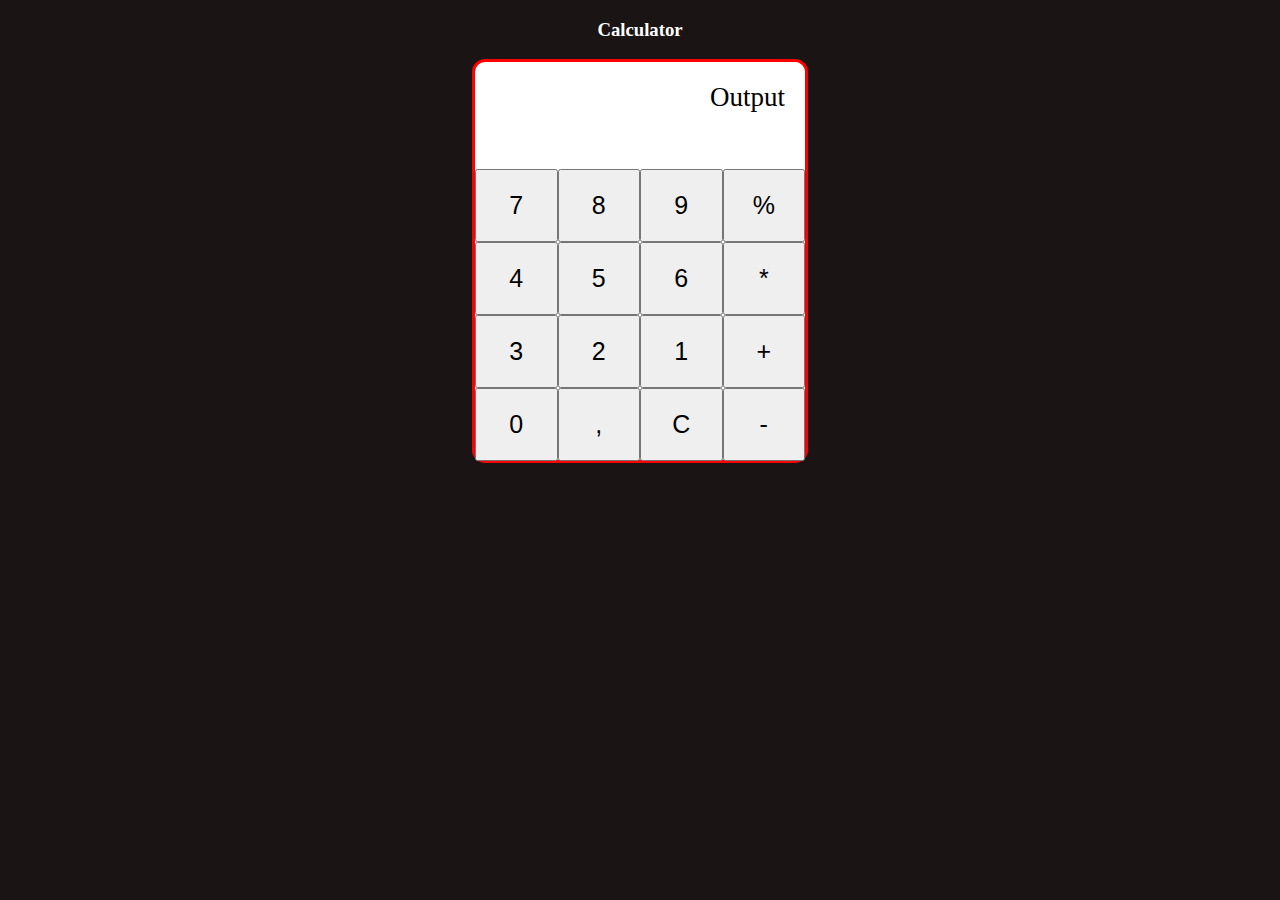
==== 15-DOM (Mini project-5)/index.html @ 24e5e6eb "Day 15 of javaScript, practicing DOM with a mini project" ====
<!DOCTYPE html>
<html lang="en">
<head>
    <meta charset="UTF-8">
    <meta name="viewport" content="width=device-width, initial-scale=1.0">
    <title>Calculator</title>
    <link rel="stylesheet" href="style.css">
</head>
<body>
    <div class="main-container">
        <h3>Calculator</h3>
        <div class="calculator">
            <div class="output" placeholder="0.0">
                Output
            </div>
            <div class="buttons">
            <button>7</button>
            <button>8</button>
            <button>9</button>
            <button>%</button>
            <button>4</button>
            <button>5</button>
            <button>6</button>
            <button>*</button>
            <button>3</button>
            <button>2</button>
            <button>1</button>
            <button>+</button>
            <button>0</button>
            <button>,</button>
            <button>C</button>
            <button>-</button>
            </div>
        </div>
    </div>
    <script src="./app.js"></script>
</body>
</html>
---- 15-DOM (Mini project-5)/style.css ----
html,body {
    margin: 0;
    padding: 0;
    box-sizing: border-box;
}
body {
    height: 100vh;
    width: 100vw;
    background-color: rgb(26, 20, 20);
    color: white;
}
.main-container {
    display: flex;
    flex-direction: column;
    justify-content: center;
    align-items: center;
    background-color: rgb(26, 20, 20);
}
.calculator {
    display: flex;
    flex-direction: column;
    border: 3px solid red;
    border-radius: 13px;
    background-color: white;
    height: 398px;
    width: 330px;
    
}
.output {
    height: 30px;
    background-color: white;
    color: black;
    width: 70%;
    padding: 20px 20px 7px 0px;
    font-size: 27px;
    border-radius: 11px;
    text-align: end;
    align-self: self-end;
}
.buttons {
    display: grid;
    grid-template-columns: repeat(4,1fr);
    margin-top: 50px;
}
button{
font-size: 25px;
padding: 20px 25px;
}
.zero-button {
    padding: 5px 0px 5px 40px;
}
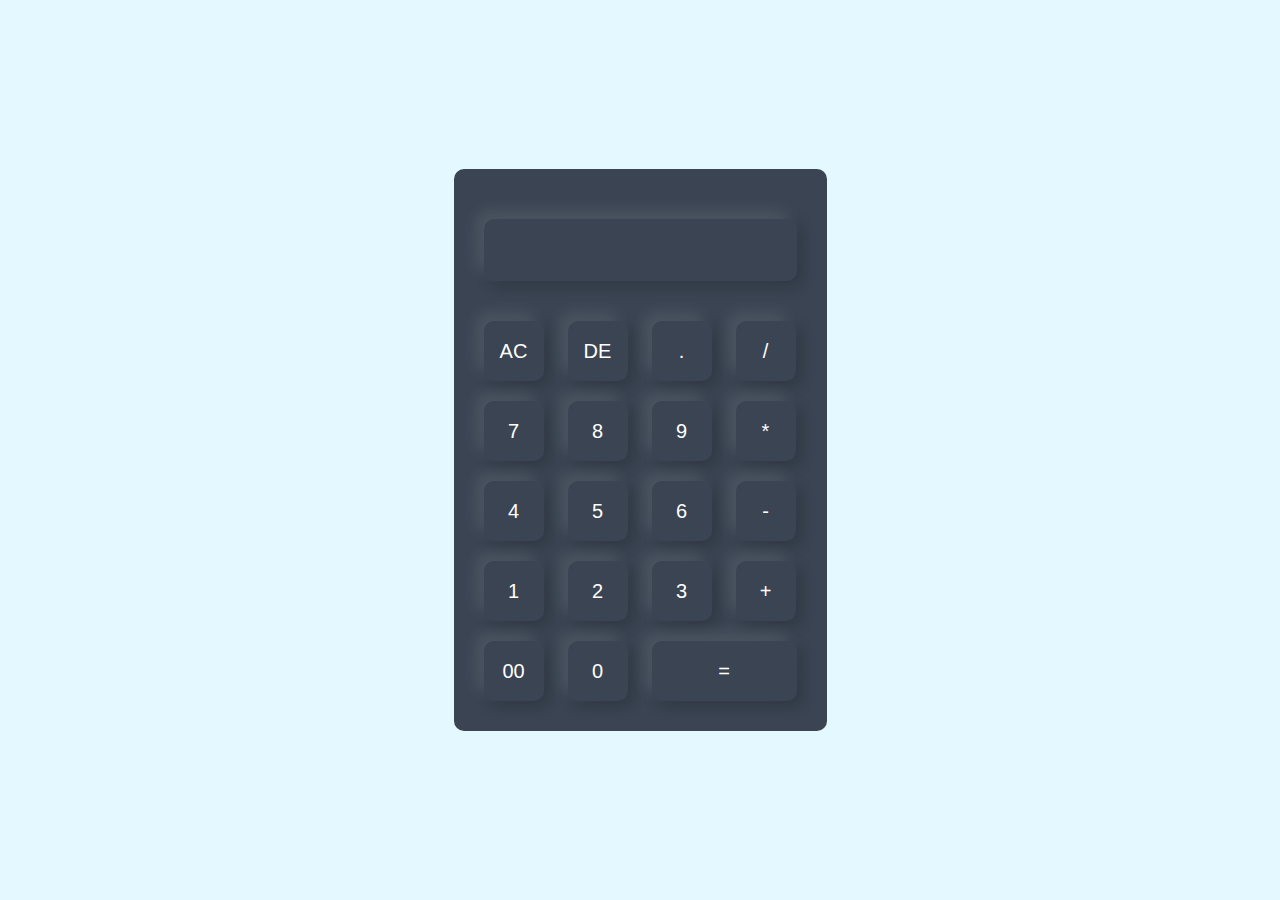
==== commit 9d51b716: "Design changed" ====
--- a/15-DOM (Mini project-5)/index.html
+++ b/15-DOM (Mini project-5)/index.html
@@ -7,30 +7,42 @@
     <link rel="stylesheet" href="style.css">
 </head>
 <body>
-    <div class="main-container">
-        <h3>Calculator</h3>
+    <div class="container">
         <div class="calculator">
-            <div class="output" placeholder="0.0">
-                Output
-            </div>
-            <div class="buttons">
-            <button>7</button>
-            <button>8</button>
-            <button>9</button>
-            <button>%</button>
-            <button>4</button>
-            <button>5</button>
-            <button>6</button>
-            <button>*</button>
-            <button>3</button>
-            <button>2</button>
-            <button>1</button>
-            <button>+</button>
-            <button>0</button>
-            <button>,</button>
-            <button>C</button>
-            <button>-</button>
-            </div>
+            <form>
+                <div class="display">
+                    <input type="text" name="display">
+                </div>
+                <div>
+                    <input type="button" value="AC">
+                    <input type="button" value="DE">
+                    <input type="button" value=".">
+                    <input type="button" value="/">
+                </div>
+                <div>
+                    <input type="button" value="7">
+                    <input type="button" value="8">
+                    <input type="button" value="9">
+                    <input type="button" value="*">
+                </div>
+                <div>
+                    <input type="button" value="4">
+                    <input type="button" value="5">
+                    <input type="button" value="6">
+                    <input type="button" value="-">
+                </div>
+                <div>
+                    <input type="button" value="1">
+                    <input type="button" value="2">
+                    <input type="button" value="3">
+                    <input type="button" value="+">
+                </div>
+                <div>
+                    <input type="button" value="00">
+                    <input type="button" value="0">
+                    <input type="button" value="=" class="equal">
+                </div>
+            </form>
         </div>
     </div>
     <script src="./app.js"></script>
--- a/15-DOM (Mini project-5)/style.css
+++ b/15-DOM (Mini project-5)/style.css
@@ -3,49 +3,43 @@
     padding: 0;
     box-sizing: border-box;
 }
-body {
+.container {
     height: 100vh;
-    width: 100vw;
-    background-color: rgb(26, 20, 20);
-    color: white;
-}
-.main-container {
+    width: 100%;
+    background-color: #e3f9ff;
     display: flex;
-    flex-direction: column;
     justify-content: center;
     align-items: center;
-    background-color: rgb(26, 20, 20);
 }
 .calculator {
+    background: #3a4452;
+    padding: 20px;
+    border-radius: 10px;
+}
+.calculator form input {
+    height: 60px;
+    width: 60px;
+    border: 0;
+    outline: 0;
+    border-radius: 10px;
+    box-shadow: -8px -8px 15px rgba(255, 255, 255, 0.1), 5px 5px 15px rgba(0, 0, 0, 0.2);
+    background: transparent;
+    font-size: 20px;
+    color: #fff;
+    cursor: pointer;
+    margin: 10px;
+}
+form .display {
     display: flex;
-    flex-direction: column;
-    border: 3px solid red;
-    border-radius: 13px;
-    background-color: white;
-    height: 398px;
-    width: 330px;
-    
+    justify-content: flex-end;
+    margin: 20px 0px;
 }
-.output {
-    height: 30px;
-    background-color: white;
-    color: black;
-    width: 70%;
-    padding: 20px 20px 7px 0px;
-    font-size: 27px;
-    border-radius: 11px;
-    text-align: end;
-    align-self: self-end;
+form .display input {
+    text-align: right;
+    font-size: 45px;
+    flex: 1;
+    /* box-shadow: none; */
 }
-.buttons {
-    display: grid;
-    grid-template-columns: repeat(4,1fr);
-    margin-top: 50px;
-}
-button{
-font-size: 25px;
-padding: 20px 25px;
-}
-.zero-button {
-    padding: 5px 0px 5px 40px;
+form input.equal{
+    width: 145px;
 }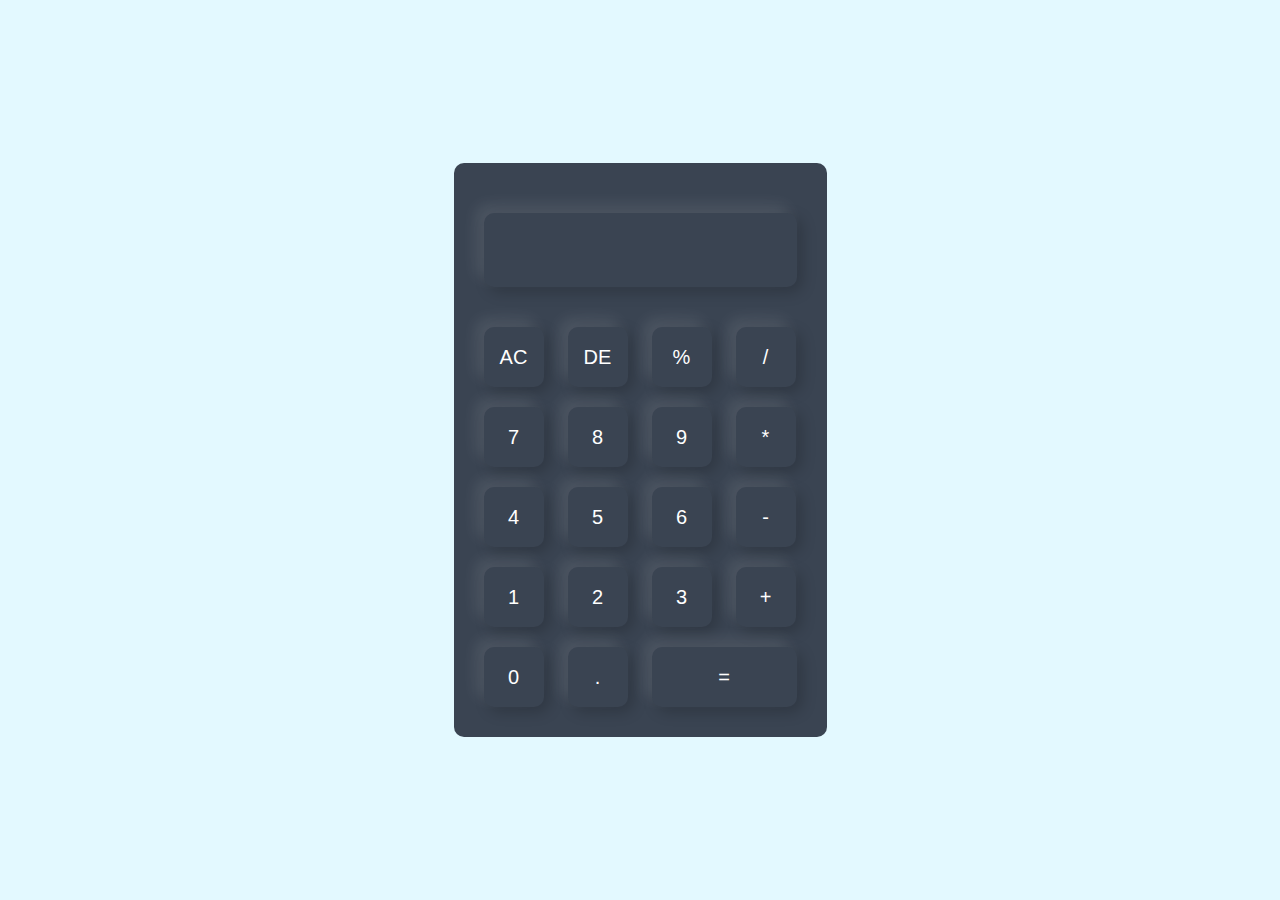
==== commit 45e564aa: "JavaScript Added in mini Calculator project of practicing javaScript" ====
--- a/15-DOM (Mini project-5)/index.html
+++ b/15-DOM (Mini project-5)/index.html
@@ -11,36 +11,36 @@
         <div class="calculator">
             <form>
                 <div class="display">
-                    <input type="text" name="display">
+                    <input type="text" name="display" id="display">
                 </div>
                 <div>
-                    <input type="button" value="AC">
-                    <input type="button" value="DE">
-                    <input type="button" value=".">
-                    <input type="button" value="/">
+                    <input type="button" value="AC"  class="button operator">
+                    <input type="button" value="DE"  class="button operator">
+                    <input type="button" value="%"   class="button operator">
+                    <input type="button" value="/"   class="button operator">
                 </div>
                 <div>
-                    <input type="button" value="7">
-                    <input type="button" value="8">
-                    <input type="button" value="9">
-                    <input type="button" value="*">
+                    <input type="button" value="7" class="button">
+                    <input type="button" value="8" class="button">
+                    <input type="button" value="9" class="button">
+                    <input type="button" value="*" class="button operator">
                 </div>
                 <div>
-                    <input type="button" value="4">
-                    <input type="button" value="5">
-                    <input type="button" value="6">
-                    <input type="button" value="-">
+                    <input type="button" value="4" class="button">
+                    <input type="button" value="5" class="button">
+                    <input type="button" value="6" class="button">
+                    <input type="button" value="-" class="button operator">
                 </div>
                 <div>
-                    <input type="button" value="1">
-                    <input type="button" value="2">
-                    <input type="button" value="3">
-                    <input type="button" value="+">
+                    <input type="button" value="1" class="button">
+                    <input type="button" value="2" class="button">
+                    <input type="button" value="3" class="button">
+                    <input type="button" value="+" class="button operator">
                 </div>
                 <div>
-                    <input type="button" value="00">
-                    <input type="button" value="0">
-                    <input type="button" value="=" class="equal">
+                    <input type="button" value="0" class="button">
+                    <input type="button" value="."   class="button">
+                    <input type="button" value="=" class="button equal operator">
                 </div>
             </form>
         </div>
--- a/15-DOM (Mini project-5)/style.css
+++ b/15-DOM (Mini project-5)/style.css
@@ -38,7 +38,8 @@
     text-align: right;
     font-size: 45px;
     flex: 1;
-    /* box-shadow: none; */
+    padding: 7px;
+    /* box-shadow: none;  */
 }
 form input.equal{
     width: 145px;
